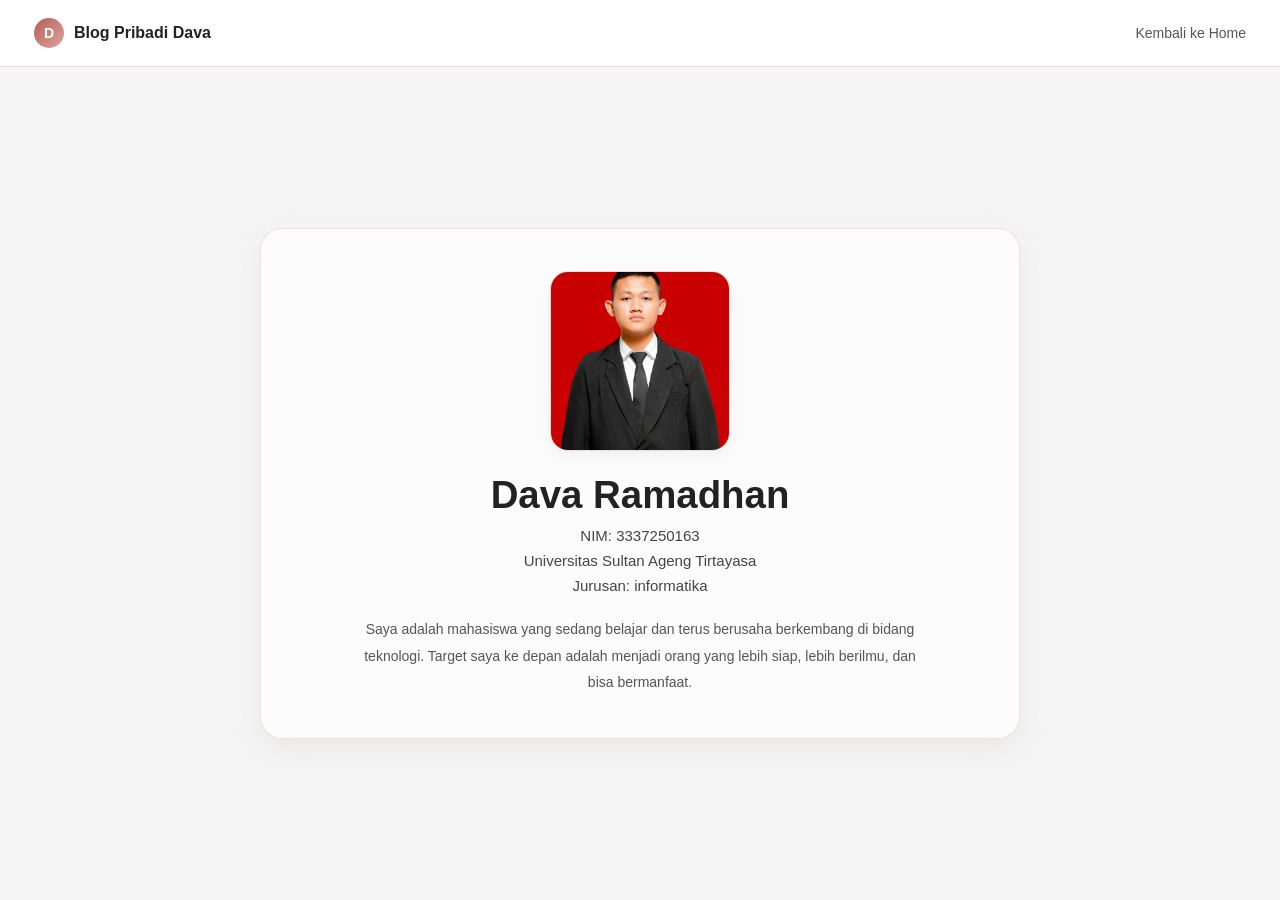
==== dava.html @ 214c2fbb "web pribadi davansa" ====
<!DOCTYPE html>
<html lang="id">
<head>
    <meta charset="UTF-8">
    <meta name="viewport" content="width=device-width, initial-scale=1.0">
    <title>Profile Dava</title>
    <link rel="stylesheet" href="dava.css">
</head>
<body>
    <nav class="navbar">
        <a class="brand" href="index.html">
            <span class="brand-mark">D</span>
            <span>Blog Pribadi Dava</span>
        </a>
        <div class="nav-links">
            <a class="nav-link" href="index.html">Kembali ke Home</a>
        </div>
    </nav>

    <div class="profile-card" id="profil">
        <img class="photo-box" src="asset/dava.png" alt="Foto Dava Ramadhan">
        <h1>Dava Ramadhan</h1>
        <p class="nim">NIM: 3337250163</p>
        <p class="info">Universitas Sultan Ageng Tirtayasa</p>
        <p class="info">Jurusan: informatika</p>
        <p class="text">
            Saya adalah mahasiswa yang sedang belajar dan terus berusaha berkembang di bidang teknologi.
            Target saya ke depan adalah menjadi orang yang lebih siap, lebih berilmu, dan bisa bermanfaat.
        </p>
    </div>
</body>
</html>
---- dava.css ----
* {
    box-sizing: border-box;
}

html, body {
    margin: 0;
    min-height: 100%;
    height: 100%;
    font-family: Arial, sans-serif;
    color: #222;
    background: #f5f5f5;
}

body {
    display: flex;
    flex-direction: column;
}

.navbar {
    display: flex;
    align-items: center;
    justify-content: space-between;
    padding: 18px 34px;
    background: rgba(255, 255, 255, 0.9);
    border-bottom: 1px solid #ebddd9;
    backdrop-filter: blur(5px);
}

.brand {
    display: flex;
    align-items: center;
    gap: 10px;
    text-decoration: none;
    color: #222;
    font-weight: bold;
}

.brand-mark {
    width: 30px;
    height: 30px;
    border-radius: 50%;
    background: linear-gradient(135deg, #b95b55, #d9a7a1);
    color: #fff;
    display: grid;
    place-items: center;
    font-size: 14px;
}

.nav-links {
    display: flex;
    gap: 18px;
}

.nav-link {
    text-decoration: none;
    color: #555;
    font-size: 14px;
}

.profile-card {
    width: min(92%, 760px);
    margin: auto;
    padding: 42px 32px;
    text-align: center;
    background: rgba(255, 255, 255, 0.7);
    border: 1px solid rgba(234, 210, 205, 0.7);
    border-radius: 22px;
    box-shadow: 0 10px 30px rgba(109, 74, 68, 0.08);
}

.photo-box {
    width: 180px;
    height: 180px;
    margin: 0 auto 22px;
    display: block;
    object-fit: cover;
    border-radius: 18px;
    background: #e9e9e9;
    border: 1px solid #eaded8;
    box-shadow: 0 6px 18px rgba(0, 0, 0, 0.05);
}

h1 {
    margin: 0 0 10px;
    font-size: clamp(2rem, 3vw, 3rem);
}

.nim,
.info {
    margin: 8px 0;
    font-size: 15px;
    color: #444;
}

.text {
    max-width: 560px;
    margin: 22px auto 0;
    font-size: 14px;
    line-height: 1.9;
    color: #555;
}

@media (max-width: 600px) {
    .navbar {
        padding: 14px 18px;
    }

    .profile-card {
        width: min(92%, 90vw);
        padding: 28px 18px;
    }

    .photo-box {
        width: 150px;
        height: 150px;
    }
}
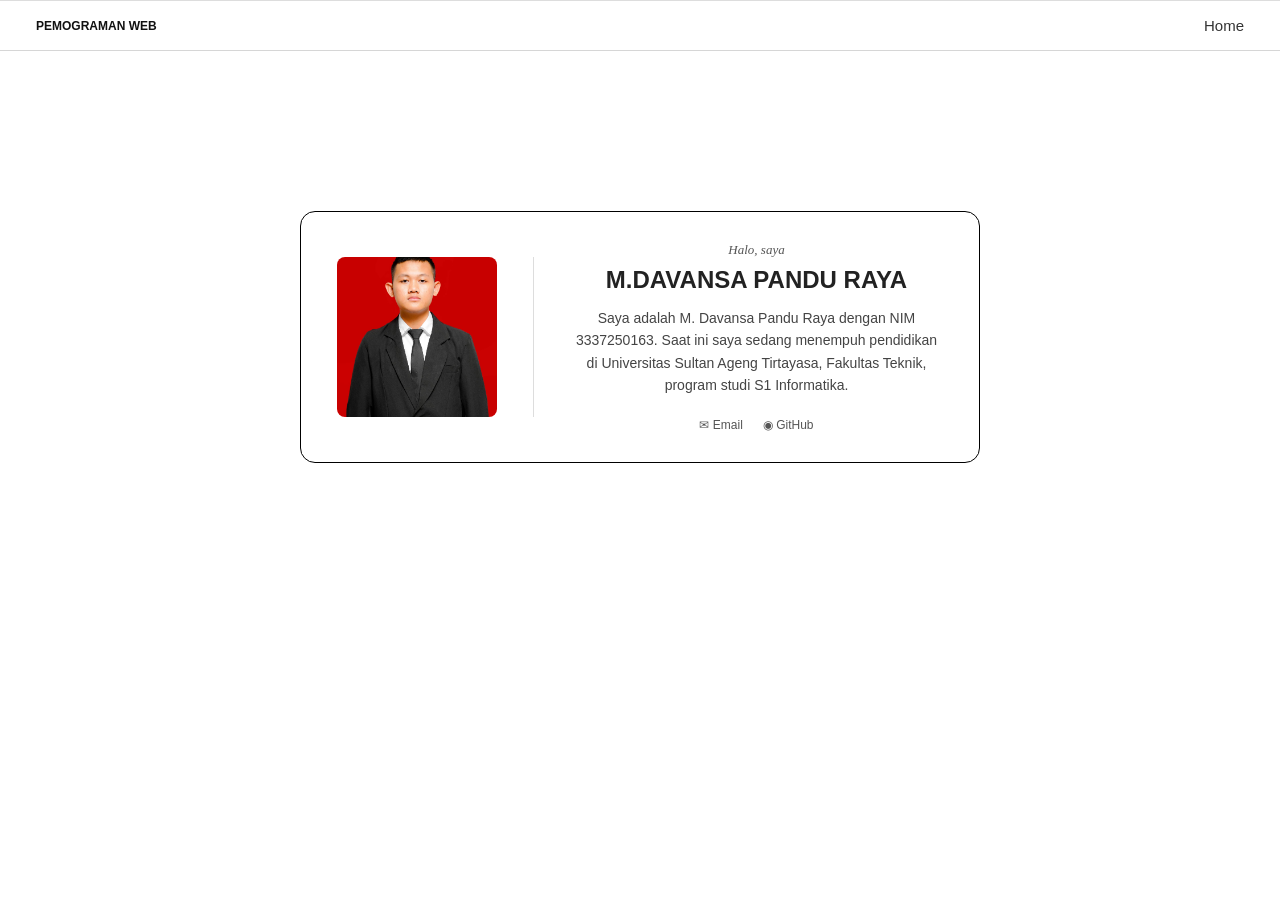
==== commit 99847f69: "update ui" ====
--- a/dava.html
+++ b/dava.html
@@ -7,26 +7,32 @@
     <link rel="stylesheet" href="dava.css">
 </head>
 <body>
-    <nav class="navbar">
+    <header class="site-header">
         <a class="brand" href="index.html">
-            <span class="brand-mark">D</span>
-            <span>Blog Pribadi Dava</span>
+            <span>PEMOGRAMAN WEB</span>
         </a>
-        <div class="nav-links">
-            <a class="nav-link" href="index.html">Kembali ke Home</a>
+        <nav class="nav-links" aria-label="Navigasi utama">
+            <a href="index.html">Home</a>
+        </nav>
+    </header>
+
+    <main class="profile-card" id="profil">
+        <div class="photo-area">
+            <img class="photo-box" src="asset/dava.png" alt="Foto M.DAVANSA PANDU RAYA">
         </div>
-    </nav>
-
-    <div class="profile-card" id="profil">
-        <img class="photo-box" src="asset/dava.png" alt="Foto Dava Ramadhan">
-        <h1>Dava Ramadhan</h1>
-        <p class="nim">NIM: 3337250163</p>
-        <p class="info">Universitas Sultan Ageng Tirtayasa</p>
-        <p class="info">Jurusan: informatika</p>
-        <p class="text">
-            Saya adalah mahasiswa yang sedang belajar dan terus berusaha berkembang di bidang teknologi.
-            Target saya ke depan adalah menjadi orang yang lebih siap, lebih berilmu, dan bisa bermanfaat.
-        </p>
-    </div>
+        <section aria-label="Informasi profil">
+            <p class="greeting">Halo, saya</p>
+            <h1>M.DAVANSA PANDU RAYA</h1>
+            <p class="introduction">
+                Saya adalah M. Davansa Pandu Raya dengan NIM 3337250163.
+                Saat ini saya sedang menempuh pendidikan di Universitas Sultan Ageng Tirtayasa,
+                Fakultas Teknik, program studi S1 Informatika.
+            </p>
+            <div class="contact-links">
+                <a href="mailto:dava@example.com">✉ Email</a>
+                <a href="https://github.com/" target="_blank" rel="noreferrer">◉ GitHub</a>
+            </div>
+        </section>
+    </main>
 </body>
 </html>
--- a/dava.css
+++ b/dava.css
@@ -2,116 +2,180 @@
     box-sizing: border-box;
 }
 
-html, body {
+body {
+    min-height: 100vh;
     margin: 0;
-    min-height: 100%;
-    height: 100%;
-    font-family: Arial, sans-serif;
+    padding: 0 20px;
+    font-family: "Trebuchet MS", Arial, sans-serif;
     color: #222;
-    background: #f5f5f5;
+    background: #fff;
 }
 
-body {
+.site-header {
     display: flex;
-    flex-direction: column;
-}
-
-.navbar {
-    display: flex;
+    justify-content: space-between;
     align-items: center;
-    justify-content: space-between;
-    padding: 18px 34px;
-    background: rgba(255, 255, 255, 0.9);
-    border-bottom: 1px solid #ebddd9;
-    backdrop-filter: blur(5px);
+    width: calc(100% + 40px);
+    margin: 0 -20px;
+    padding: 16px 36px;
+    background: #fff;
+    border-top: 1px solid #ddd;
+    border-bottom: 1px solid #d6d6d6;
 }
 
 .brand {
-    display: flex;
+    display: inline-flex;
     align-items: center;
-    gap: 10px;
+    color: #111;
+    font-family: Arial, sans-serif;
+    font-size: 12px;
+    font-weight: 700;
     text-decoration: none;
-    color: #222;
-    font-weight: bold;
-}
-
-.brand-mark {
-    width: 30px;
-    height: 30px;
-    border-radius: 50%;
-    background: linear-gradient(135deg, #b95b55, #d9a7a1);
-    color: #fff;
-    display: grid;
-    place-items: center;
-    font-size: 14px;
 }
 
 .nav-links {
     display: flex;
-    gap: 18px;
+    align-items: center;
+    gap: 24px;
 }
 
-.nav-link {
+.nav-links a {
+    color: #333;
+    font-family: Arial, sans-serif;
+    font-size: 15px;
+    font-weight: 500;
     text-decoration: none;
-    color: #555;
-    font-size: 14px;
+    transition: color 180ms ease;
+}
+
+.nav-links a:hover {
+    color: #a07d00;
 }
 
 .profile-card {
-    width: min(92%, 760px);
-    margin: auto;
-    padding: 42px 32px;
-    text-align: center;
-    background: rgba(255, 255, 255, 0.7);
-    border: 1px solid rgba(234, 210, 205, 0.7);
-    border-radius: 22px;
-    box-shadow: 0 10px 30px rgba(109, 74, 68, 0.08);
+    display: flex;
+    align-items: center;
+    width: min(100%, 680px);
+    gap: 36px;
+    margin: clamp(110px, 18vh, 160px) auto 0;
+    padding: 30px 36px;
+    border: 1px solid #000;
+    border-radius: 15px;
+}
+
+.photo-area {
+    display: flex;
+    align-items: center;
+    justify-content: center;
+    flex: 0 0 160px;
+    padding-right: 36px;
+    border-right: 1px solid #ddd;
 }
 
 .photo-box {
-    width: 180px;
-    height: 180px;
-    margin: 0 auto 22px;
+    width: 160px;
+    height: 160px;
+    margin: 0;
     display: block;
     object-fit: cover;
-    border-radius: 18px;
-    background: #e9e9e9;
-    border: 1px solid #eaded8;
-    box-shadow: 0 6px 18px rgba(0, 0, 0, 0.05);
+    border-radius: 8px;
+}
+
+.greeting {
+    margin: 0 0 8px;
+    color: #555;
+    font-family: Georgia, "Times New Roman", serif;
+    font-size: 13px;
+    font-style: italic;
 }
 
 h1 {
-    margin: 0 0 10px;
-    font-size: clamp(2rem, 3vw, 3rem);
+    margin: 0 0 12px;
+    font-family: Arial, sans-serif;
+    font-size: 24px;
+    line-height: 1.2;
 }
 
-.nim,
-.info {
-    margin: 8px 0;
-    font-size: 15px;
-    color: #444;
+.profile-card section {
+    flex: 1;
+    min-width: 0;
+    text-align: center;
 }
 
-.text {
-    max-width: 560px;
-    margin: 22px auto 0;
+.introduction {
+    max-width: 400px;
+    margin: 0 auto;
+    color: #444;
     font-size: 14px;
-    line-height: 1.9;
+    line-height: 1.6;
+}
+
+.contact-links {
+    display: flex;
+    justify-content: center;
+    gap: 20px;
+    margin-top: 22px;
+}
+
+.contact-links a {
     color: #555;
+    font-size: 12px;
+    text-decoration: none;
+}
+
+.contact-links a:hover {
+    color: #222;
+    text-decoration: underline;
 }
 
 @media (max-width: 600px) {
-    .navbar {
+    body {
+        padding: 0 16px;
+    }
+
+    .site-header {
+        width: calc(100% + 32px);
+        margin: 0 -16px;
         padding: 14px 18px;
     }
 
+    .nav-links {
+        gap: 14px;
+    }
+
     .profile-card {
-        width: min(92%, 90vw);
-        padding: 28px 18px;
+        flex-direction: column;
+        width: 100%;
+        gap: 24px;
+        margin-top: 60px;
+        padding: 30px 18px;
+        text-align: center;
     }
 
     .photo-box {
         width: 150px;
         height: 150px;
+        margin: 0 auto;
+    }
+
+    .photo-area {
+        flex-basis: auto;
+        width: 100%;
+        padding: 0 0 24px;
+        border-right: 0;
+        border-bottom: 1px solid #ddd;
+    }
+
+    h1 {
+        font-size: 24px;
+    }
+
+    .introduction {
+        font-size: 13px;
+    }
+
+    .contact-links {
+        justify-content: center;
     }
 }
+
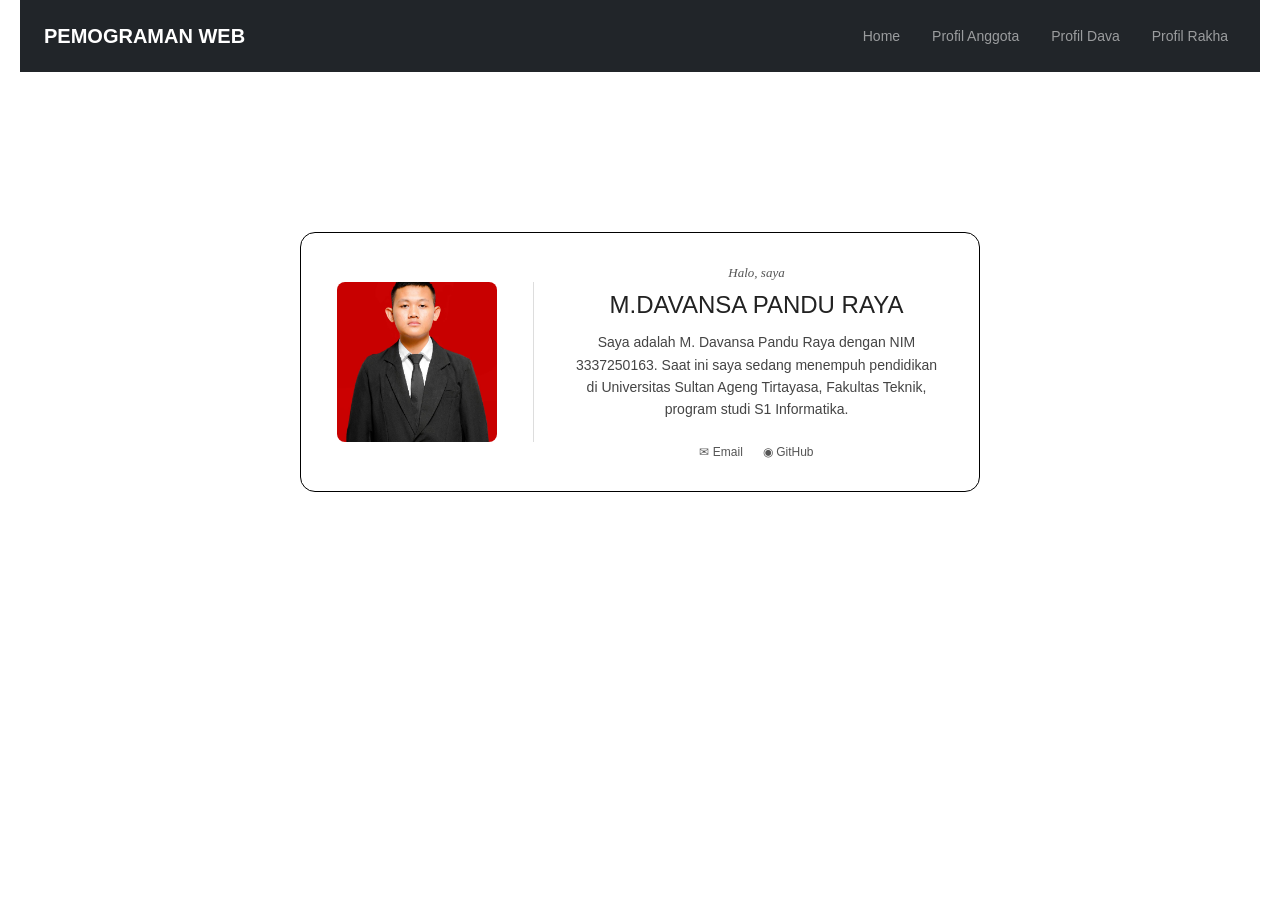
==== commit 0bd43efc: "update navbar" ====
--- a/dava.html
+++ b/dava.html
@@ -4,15 +4,21 @@
     <meta charset="UTF-8">
     <meta name="viewport" content="width=device-width, initial-scale=1.0">
     <title>Profile Dava</title>
+    <link href="https://cdn.jsdelivr.net/npm/bootstrap@5.3.3/dist/css/bootstrap.min.css" rel="stylesheet">
     <link rel="stylesheet" href="dava.css">
 </head>
 <body>
-    <header class="site-header">
-        <a class="brand" href="index.html">
+    <header class="bg-dark">
+        <nav class="navbar navbar-expand-md navbar-dark flex-wrap justify-content-between gap-3 px-3 px-sm-4 py-3" aria-label="Navigasi utama">
+        <a class="navbar-brand fw-bold small" href="index.html">
             <span>PEMOGRAMAN WEB</span>
         </a>
-        <nav class="nav-links" aria-label="Navigasi utama">
-            <a href="index.html">Home</a>
+        <div class="navbar-nav flex-row flex-wrap align-items-center column-gap-2 column-gap-sm-3 small">
+            <a class="nav-link px-2" href="index.html#beranda">Home</a>
+            <a class="nav-link px-2" href="index.html#anggota">Profil Anggota</a>
+            <a class="nav-link px-2" href="dava.html">Profil Dava</a>
+            <a class="nav-link px-2" href="rakha.html">Profil Rakha</a>
+        </div>
         </nav>
     </header>
 
--- a/dava.css
+++ b/dava.css
@@ -9,47 +9,6 @@
     font-family: "Trebuchet MS", Arial, sans-serif;
     color: #222;
     background: #fff;
-}
-
-.site-header {
-    display: flex;
-    justify-content: space-between;
-    align-items: center;
-    width: calc(100% + 40px);
-    margin: 0 -20px;
-    padding: 16px 36px;
-    background: #fff;
-    border-top: 1px solid #ddd;
-    border-bottom: 1px solid #d6d6d6;
-}
-
-.brand {
-    display: inline-flex;
-    align-items: center;
-    color: #111;
-    font-family: Arial, sans-serif;
-    font-size: 12px;
-    font-weight: 700;
-    text-decoration: none;
-}
-
-.nav-links {
-    display: flex;
-    align-items: center;
-    gap: 24px;
-}
-
-.nav-links a {
-    color: #333;
-    font-family: Arial, sans-serif;
-    font-size: 15px;
-    font-weight: 500;
-    text-decoration: none;
-    transition: color 180ms ease;
-}
-
-.nav-links a:hover {
-    color: #a07d00;
 }
 
 .profile-card {
@@ -133,16 +92,6 @@
         padding: 0 16px;
     }
 
-    .site-header {
-        width: calc(100% + 32px);
-        margin: 0 -16px;
-        padding: 14px 18px;
-    }
-
-    .nav-links {
-        gap: 14px;
-    }
-
     .profile-card {
         flex-direction: column;
         width: 100%;
